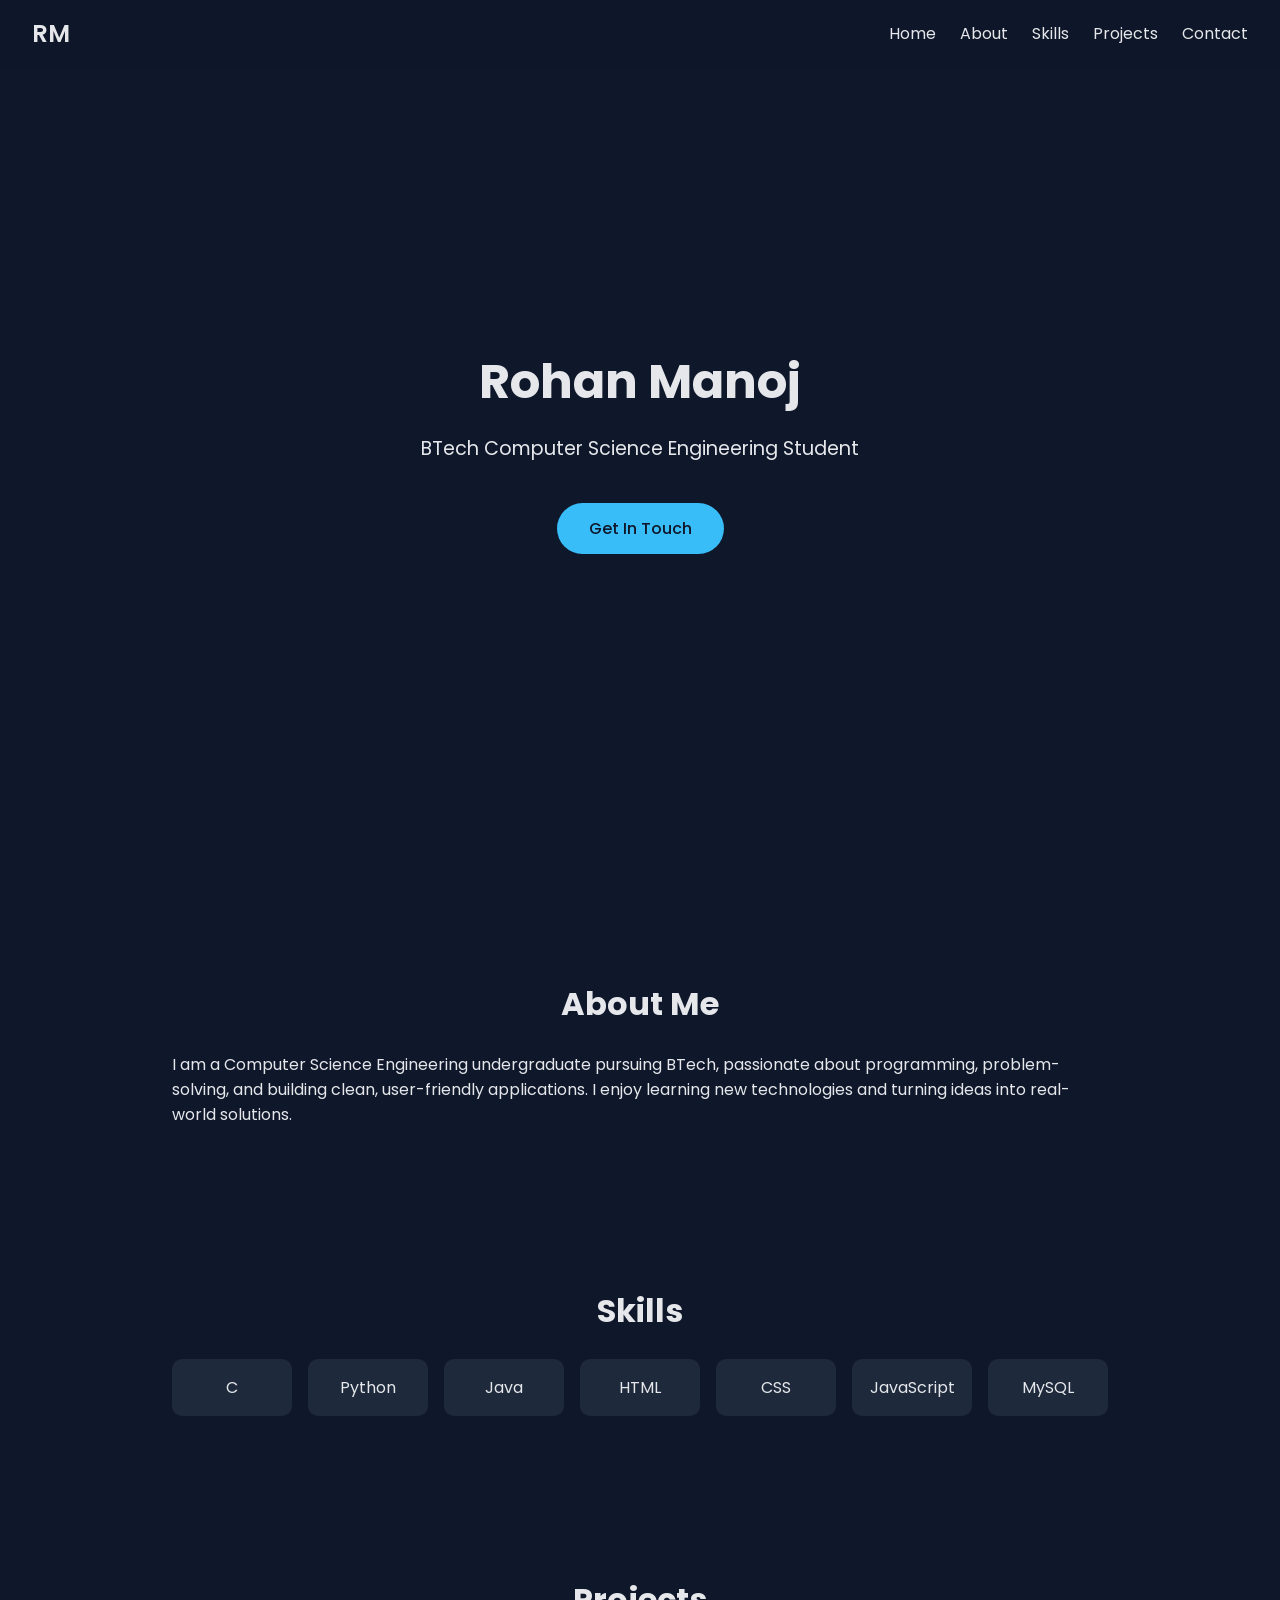
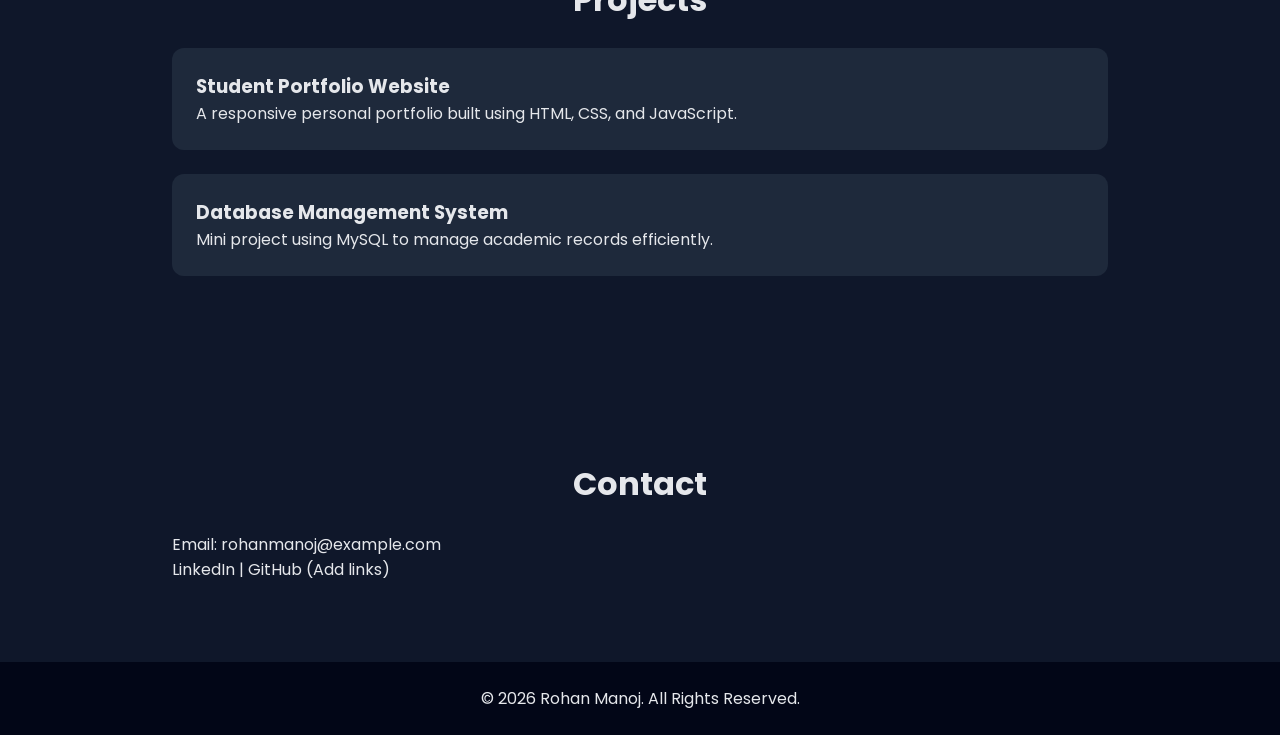
==== index.html @ 3b019208 "devolop test" ====
<!DOCTYPE html>
<html lang="en">
<head>
    <meta charset="UTF-8">
    <meta name="viewport" content="width=device-width, initial-scale=1.0">
    <title>Rohan Manoj | Portfolio</title>
    <link rel="stylesheet" href="style.css">
</head>
<body>

    <!-- Navbar -->
    <nav class="navbar">
        <div class="logo">RM</div>
        <ul class="nav-links">
            <li><a href="#home">Home</a></li>
            <li><a href="#about">About</a></li>
            <li><a href="#skills">Skills</a></li>
            <li><a href="#projects">Projects</a></li>
            <li><a href="#contact">Contact</a></li>
        </ul>
    </nav>

    <!-- Hero Section -->
    <section id="home" class="hero">
        <h1 class="fade-in">Rohan Manoj</h1>
        <p class="fade-in delay">BTech Computer Science Engineering Student</p>
        <a href="#contact" class="btn fade-in delay2">Get In Touch</a>
    </section>

    <!-- About -->
    <section id="about" class="section reveal">
        <h2>About Me</h2>
        <p>
            I am a Computer Science Engineering undergraduate pursuing BTech, 
            passionate about programming, problem-solving, and building clean, 
            user-friendly applications. I enjoy learning new technologies and 
            turning ideas into real-world solutions.
        </p>
    </section>

    <!-- Skills -->
    <section id="skills" class="section reveal">
        <h2>Skills</h2>
        <div class="skills-container">
            <div class="skill-card">C</div>
            <div class="skill-card">Python</div>
            <div class="skill-card">Java</div>
            <div class="skill-card">HTML</div>
            <div class="skill-card">CSS</div>
            <div class="skill-card">JavaScript</div>
            <div class="skill-card">MySQL</div>
        </div>
    </section>

    <!-- Projects -->
    <section id="projects" class="section reveal">
        <h2>Projects</h2>
        <div class="project-card">
            <h3>Student Portfolio Website</h3>
            <p>A responsive personal portfolio built using HTML, CSS, and JavaScript.</p>
        </div>
        <div class="project-card">
            <h3>Database Management System</h3>
            <p>Mini project using MySQL to manage academic records efficiently.</p>
        </div>
    </section>

    <!-- Contact -->
    <section id="contact" class="section reveal">
        <h2>Contact</h2>
        <p>Email: rohanmanoj@example.com</p>
        <p>LinkedIn | GitHub (Add links)</p>
    </section>

    <!-- Footer -->
    <footer>
        <p>© 2026 Rohan Manoj. All Rights Reserved.</p>
    </footer>

    <script src="script.js"></script>
</body>
</html>
---- style.css ----
@import url('https://fonts.googleapis.com/css2?family=Poppins:wght@300;400;600&display=swap');

* {
    margin: 0;
    padding: 0;
    box-sizing: border-box;
    font-family: 'Poppins', sans-serif;
}

html {
    scroll-behavior: smooth;
}

body {
    background: #0f172a;
    color: #e5e7eb;
}

/* Navbar */
.navbar {
    position: fixed;
    top: 0;
    width: 100%;
    background: rgba(15, 23, 42, 0.9);
    display: flex;
    justify-content: space-between;
    align-items: center;
    padding: 1rem 2rem;
    z-index: 1000;
}

.logo {
    font-size: 1.5rem;
    font-weight: 600;
}

.nav-links {
    list-style: none;
    display: flex;
    gap: 1.5rem;
}

.nav-links a {
    text-decoration: none;
    color: #e5e7eb;
    transition: color 0.3s;
}

.nav-links a:hover {
    color: #38bdf8;
}

/* Hero */
.hero {
    height: 100vh;
    display: flex;
    flex-direction: column;
    justify-content: center;
    align-items: center;
    text-align: center;
    padding: 2rem;
}

.hero h1 {
    font-size: 3rem;
}

.hero p {
    font-size: 1.2rem;
    margin: 1rem 0;
    opacity: 0.9;
}

.btn {
    margin-top: 1.5rem;
    padding: 0.8rem 2rem;
    border-radius: 30px;
    background: #38bdf8;
    color: #0f172a;
    text-decoration: none;
    font-weight: 500;
    transition: transform 0.3s;
}

.btn:hover {
    transform: scale(1.05);
}

/* Sections */
.section {
    padding: 5rem 2rem;
    max-width: 1000px;
    margin: auto;
}

.section h2 {
    font-size: 2rem;
    margin-bottom: 1.5rem;
    text-align: center;
}

/* Skills */
.skills-container {
    display: grid;
    grid-template-columns: repeat(auto-fit, minmax(120px, 1fr));
    gap: 1rem;
}

.skill-card {
    background: #1e293b;
    padding: 1rem;
    text-align: center;
    border-radius: 10px;
    transition: transform 0.3s;
}

.skill-card:hover {
    transform: translateY(-5px);
}

/* Projects */
.project-card {
    background: #1e293b;
    padding: 1.5rem;
    border-radius: 12px;
    margin-bottom: 1.5rem;
}

/* Footer */
footer {
    text-align: center;
    padding: 1.5rem;
    background: #020617;
}

/* Animations */
.fade-in {
    opacity: 0;
    animation: fadeIn 1s forwards;
}

.delay { animation-delay: 0.5s; }
.delay2 { animation-delay: 1s; }

@keyframes fadeIn {
    to {
        opacity: 1;
    }
}

.reveal {
    opacity: 0;
    transform: translateY(30px);
    transition: 1s;
}

.reveal.active {
    opacity: 1;
    transform: translateY(0);
}

/* Responsive */
@media (max-width: 768px) {
    .hero h1 {
        font-size: 2.2rem;
    }
}
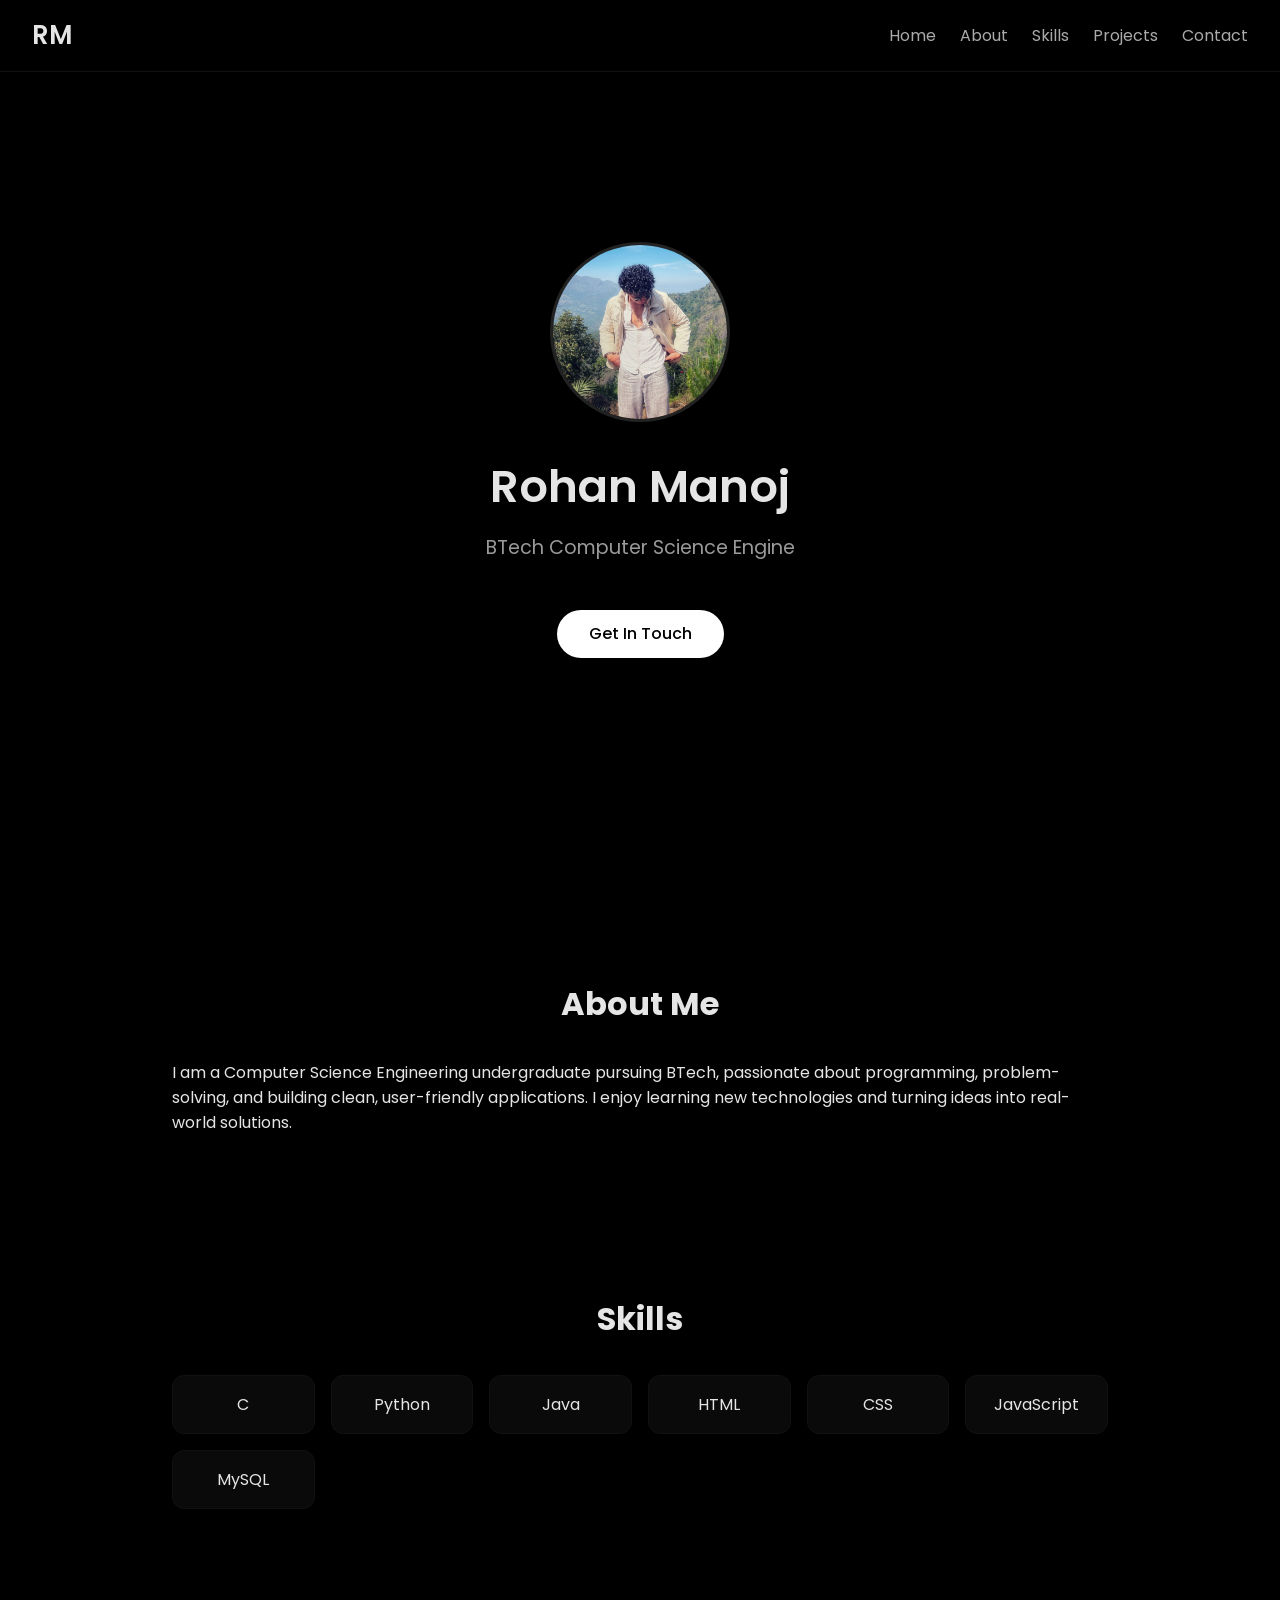
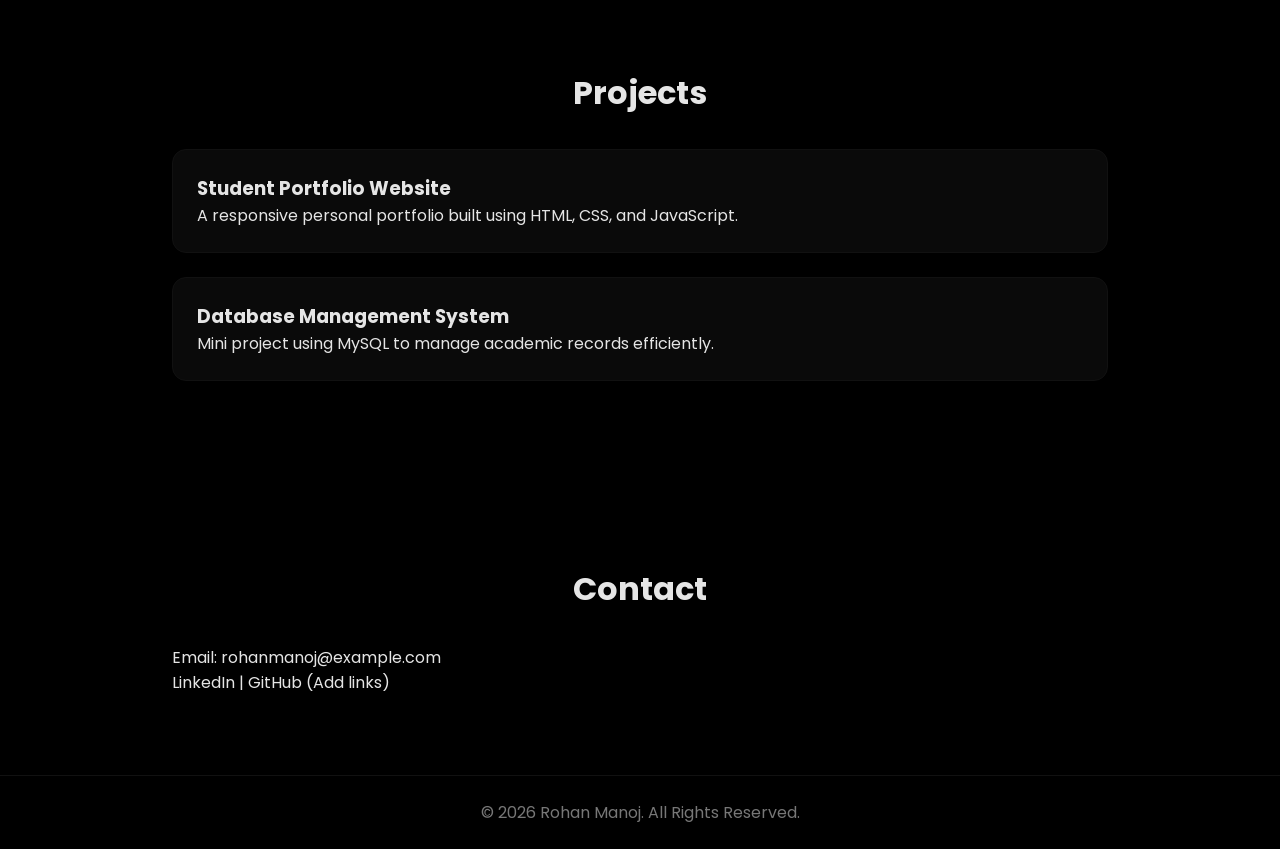
==== commit c6ab791b: "devp de" ====
--- a/index.html
+++ b/index.html
@@ -22,10 +22,14 @@
 
     <!-- Hero Section -->
     <section id="home" class="hero">
-        <h1 class="fade-in">Rohan Manoj</h1>
-        <p class="fade-in delay">BTech Computer Science Engineering Student</p>
-        <a href="#contact" class="btn fade-in delay2">Get In Touch</a>
-    </section>
+    <div class="hero-content fade-in">
+        <img src="images/profile.jpg" alt="Rohan Manoj" class="profile-pic">
+        <h1>Rohan Manoj</h1>
+        <p class="typing-text"></p>
+        <a href="#contact" class="btn">Get In Touch</a>
+    </div>
+</section>
+
 
     <!-- About -->
     <section id="about" class="section reveal">
--- a/style.css
+++ b/style.css
@@ -165,3 +165,204 @@
         font-size: 2.2rem;
     }
 }
+.profile-pic {
+    width: 180px;
+    height: 180px;
+    object-fit: cover;
+    border-radius: 50%;
+    border: 3px solid #222;
+    margin-bottom: 1.5rem;
+    transition: transform 0.15s ease, box-shadow 0.15s ease;
+    will-change: transform;
+}
+@import url('https://fonts.googleapis.com/css2?family=Poppins:wght@300;400;600&display=swap');
+
+* {
+    margin: 0;
+    padding: 0;
+    box-sizing: border-box;
+    font-family: 'Poppins', sans-serif;
+}
+
+html {
+    scroll-behavior: smooth;
+}
+
+body {
+    background: #000;
+    color: #e5e5e5;
+}
+
+/* Navbar */
+.navbar {
+    position: fixed;
+    top: 0;
+    width: 100%;
+    background: rgba(0, 0, 0, 0.85);
+    display: flex;
+    justify-content: space-between;
+    align-items: center;
+    padding: 1rem 2rem;
+    z-index: 1000;
+    border-bottom: 1px solid #111;
+}
+
+.logo {
+    font-size: 1.6rem;
+    font-weight: 600;
+    letter-spacing: 1px;
+}
+
+.nav-links {
+    list-style: none;
+    display: flex;
+    gap: 1.5rem;
+}
+
+.nav-links a {
+    text-decoration: none;
+    color: #aaa;
+    transition: color 0.3s;
+}
+
+.nav-links a:hover {
+    color: #fff;
+}
+
+/* Hero */
+.hero {
+    height: 100vh;
+    display: flex;
+    justify-content: center;
+    align-items: center;
+    text-align: center;
+}
+
+.hero-content {
+    max-width: 500px;
+}
+
+.profile-pic {
+    width: 180px;
+    height: 180px;
+    object-fit: cover;
+    border-radius: 50%;
+    border: 3px solid #222;
+    margin-bottom: 1.5rem;
+    transition: transform 0.4s ease;
+}
+
+.profile-pic:hover {
+    transform: scale(1.05);
+}
+
+.hero h1 {
+    font-size: 2.8rem;
+    font-weight: 600;
+}
+
+.hero p {
+    color: #aaa;
+    margin: 0.8rem 0 1.5rem;
+}
+
+/* Button */
+.btn {
+    display: inline-block;
+    padding: 0.7rem 2rem;
+    border-radius: 30px;
+    background: #fff;
+    color: #000;
+    text-decoration: none;
+    font-weight: 500;
+    transition: transform 0.3s, background 0.3s;
+}
+
+.btn:hover {
+    transform: translateY(-3px);
+    background: #ddd;
+}
+
+/* Sections */
+.section {
+    padding: 5rem 2rem;
+    max-width: 1000px;
+    margin: auto;
+}
+
+.section h2 {
+    text-align: center;
+    font-size: 2rem;
+    margin-bottom: 2rem;
+}
+
+/* Skills */
+.skills-container {
+    display: grid;
+    grid-template-columns: repeat(auto-fit, minmax(130px, 1fr));
+    gap: 1rem;
+}
+
+.skill-card {
+    background: #0a0a0a;
+    padding: 1rem;
+    border-radius: 12px;
+    text-align: center;
+    border: 1px solid #111;
+    transition: transform 0.3s;
+}
+
+.skill-card:hover {
+    transform: translateY(-6px);
+}
+
+/* Projects */
+.project-card {
+    background: #0a0a0a;
+    border: 1px solid #111;
+    padding: 1.5rem;
+    border-radius: 14px;
+    margin-bottom: 1.5rem;
+}
+
+/* Footer */
+footer {
+    background: #000;
+    text-align: center;
+    padding: 1.5rem;
+    border-top: 1px solid #111;
+    color: #777;
+}
+
+/* Animations */
+.fade-in {
+    opacity: 0;
+    animation: fadeIn 1.2s forwards;
+}
+
+@keyframes fadeIn {
+    to { opacity: 1; }
+}
+
+.reveal {
+    opacity: 0;
+    transform: translateY(40px);
+    transition: 1s ease;
+}
+
+.reveal.active {
+    opacity: 1;
+    transform: translateY(0);
+}
+
+/* Responsive */
+@media (max-width: 768px) {
+    .hero h1 {
+        font-size: 2.2rem;
+    }
+
+    .profile-pic {
+        width: 150px;
+        height: 150px;
+    }
+}
